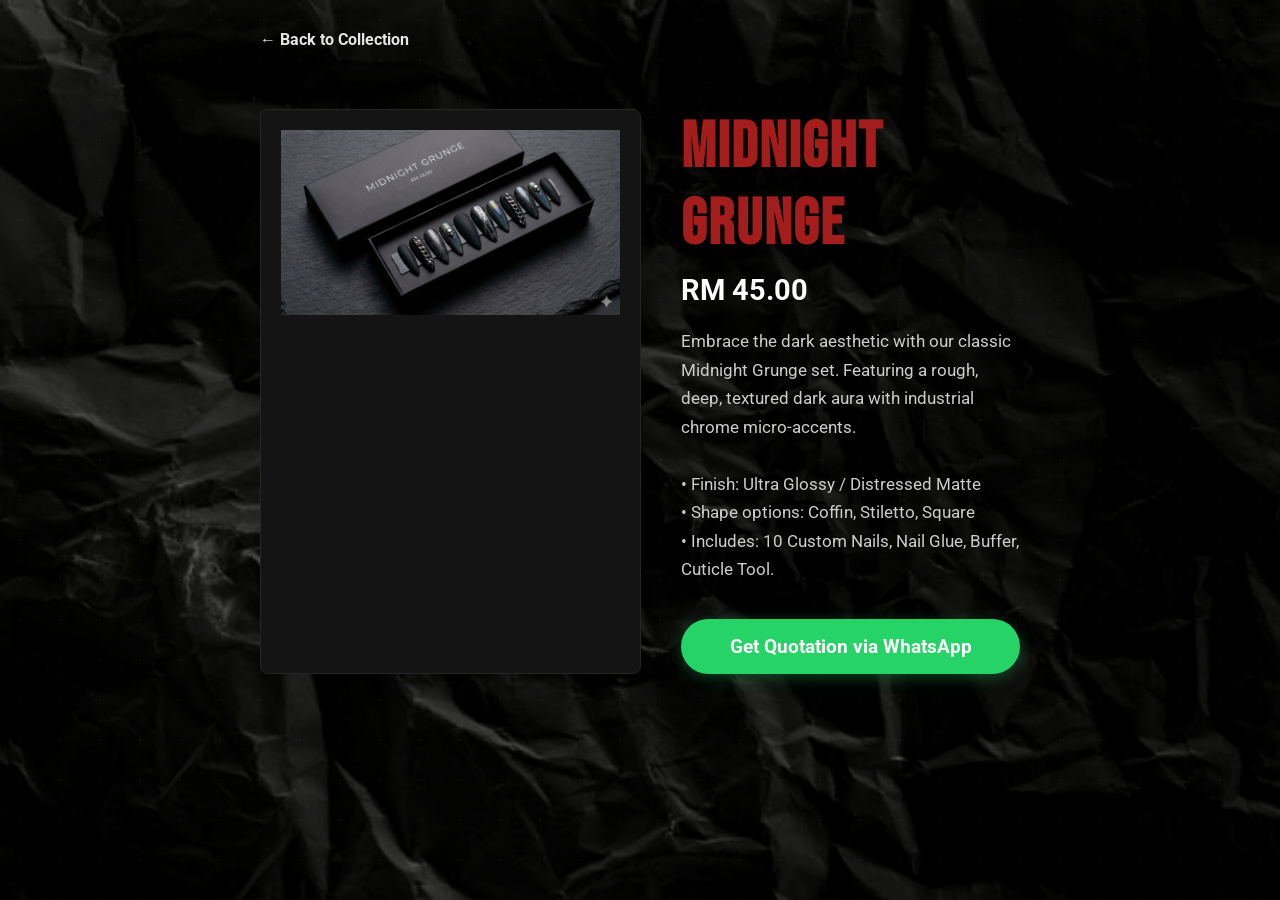
==== product-detail.html @ 24aa48a8 "detail" ====
<!DOCTYPE html>
<html lang="en">
<head>
    <meta charset="UTF-8">
    <meta name="viewport" content="width=device-width, initial-scale=1.0">
    <title>Product Details | Nocturne Press-On Nails</title>
    <link rel="icon" type="image/png" href="images/logo-circle.png">
    <link rel="stylesheet" href="styles.css">
    <link rel="preconnect" href="https://fonts.googleapis.com">
    <link rel="preconnect" href="https://fonts.gstatic.com" crossorigin>
    <link href="https://fonts.googleapis.com/css2?family=Bebas+Neue&family=Roboto:wght@400;700&display=swap" rel="stylesheet">
    
    <style>
        .detail-container {
            display: flex;
            flex-wrap: wrap;
            gap: 40px;
            padding: 40px 0;
            margin-top: 20px;
        }
        .detail-image-box {
            flex: 1;
            min-width: 300px;
            background: #141414;
            border: 1px solid #252525;
            border-radius: 8px;
            padding: 20px;
            text-align: center;
        }
        .detail-image-box img {
            width: 100%;
            max-height: 480px;
            object-fit: contain;
        }
        .detail-info-box {
            flex: 1;
            min-width: 300px;
            display: flex;
            flex-direction: column;
            justify-content: center;
        }
        .detail-title {
            font-family: 'Bebas Neue', sans-serif;
            font-size: 4rem;
            color: var(--brand-red);
            margin-bottom: 10px;
            letter-spacing: 2px;
        }
        .detail-price {
            font-size: 1.8rem;
            font-weight: bold;
            color: #ffffff;
            margin-bottom: 20px;
        }
        .detail-description {
            font-size: 1.05rem;
            line-height: 1.7;
            color: #ccc;
            margin-bottom: 35px;
            white-space: pre-line; /* Respects line breaks in our details text */
        }
        .quote-btn {
            display: inline-block;
            background-color: #25d366; 
            color: #ffffff;
            font-family: 'Roboto', sans-serif;
            font-weight: bold;
            font-size: 1.2rem;
            text-decoration: none;
            text-align: center;
            padding: 16px 32px;
            border-radius: 50px;
            transition: transform 0.2s, background-color 0.2s;
            box-shadow: 0 4px 15px rgba(37, 211, 102, 0.3);
        }
        .quote-btn:hover {
            transform: translateY(-3px);
            background-color: #20ba5a;
        }
        .back-link {
            color: var(--text-light);
            text-decoration: none;
            display: inline-block;
            margin-top: 30px;
            font-weight: bold;
            transition: color 0.2s;
        }
        .back-link:hover { color: var(--brand-red); }
    </style>
</head>
<body>
    
    <div class="stars-overlay"></div>

    <main class="main-content">
        <a href="index.html#shop" class="back-link">← Back to Collection</a>

        <div class="detail-container">
            <div class="detail-image-box">
                <img id="product-img-target" src="" alt="Press-On Nails View">
            </div>

            <div class="detail-info-box">
                <h1 id="product-title-target" class="detail-title">Loading...</h1>
                <p id="product-price-target" class="detail-price"></p>
                <p id="product-desc-target" class="detail-description"></p>

                <a id="whatsapp-btn-target" href="#" target="_blank" class="quote-btn">
                    Get Quotation via WhatsApp
                </a>
            </div>
        </div>
    </main>

    <script>
        // --- ALL 6 PRODUCTS DATA ARCHITECTURE ---
        const productsData = {
            "midnight-grunge": {
                title: "Midnight Grunge",
                price: "RM 45.00",
                img: "images/nail1.png",
                desc: "Embrace the dark aesthetic with our classic Midnight Grunge set. Featuring a rough, deep, textured dark aura with industrial chrome micro-accents.\n\n• Finish: Ultra Glossy / Distressed Matte\n• Shape options: Coffin, Stiletto, Square\n• Includes: 10 Custom Nails, Nail Glue, Buffer, Cuticle Tool."
            },
            "crimson-riot": {
                title: "Crimson Riot",
                price: "RM 50.00",
                img: "images/nail2.png",
                desc: "A bold statement of rebellion. Crimson Riot features an intense bleeding deep-red ombre blended into a midnight dark base.\n\n• Finish: Mirror Shine High Gloss\n• Shape options: Long Stiletto, Almond\n• Includes: 10 Custom Nails, Nail Glue, Buffer, Cuticle Tool."
            },
            "wave-riders": {
                title: "Wave Riders",
                price: "RM 50.00",
                img: "images/nail3.png",
                desc: "Ride the current with fluid, 3D textured water-droplet designs layered over a translucent deep oceanic base aura.\n\n• Finish: 3D Gel Texture\n• Shape options: Oval, Medium Almond\n• Includes: 10 Custom Nails, Adhesive Tabs, Buffer."
            },
            "chikawa": {
                title: "Chikawa",
                price: "RM 99.00",
                img: "images/nail4.png",
                desc: "The ultimate cute-meets-custom masterpiece. Fully hand-painted detailed portrait character art of Chiikawa paired with clear glass gems and sweet 3D element encapsulation.\n\n• Finish: Premium Handpainted Overlay\n• Shape options: Short Round, Medium Square\n• Includes: 10 Custom Art Nails, Premium Glue Pack, Prep Pads."
            },
            "vampire-matte": {
                title: "Vampire Matte",
                price: "RM 40.00",
                img: "images/nail5.png",
                desc: "Velvety, dark, and elegant. A full-coverage gothic configuration with a specialized light-absorbing matte structural top coat.\n\n• Finish: Suede Matte\n• Shape options: Ballerina, Long Coffin\n• Includes: 10 Custom Nails, Nail Glue, Prep Wipes."
            },
            "starboy-silver": {
                title: "Starboy Silver",
                price: "RM 55.00",
                img: "images/nail6.png",
                desc: "Futuristic stellar accents. Featuring crisp hand-painted silver metallic y2k stars layered on a clean smoky visual canvas.\n\n• Finish: Metallic Chrome Finish\n• Shape options: Square, Long Almond\n• Includes: 10 Custom Nails, Nail Glue, Full Prep Toolkit."
            }
        };

        // --- DYNAMIC RENDER CONTROLLER ---
        document.addEventListener("DOMContentLoaded", () => {
            // Read URL variables (e.g., ?item=chikawa)
            const urlParams = new URLSearchParams(window.location.search);
            const productKey = urlParams.get('item');

            // Find product matching the URL key, fallback to midnight-grunge if not found
            const product = productsData[productKey] || productsData["midnight-grunge"];

            // Inject the data directly into elements
            document.getElementById("product-title-target").innerText = product.title;
            document.getElementById("product-price-target").innerText = product.price;
            document.getElementById("product-desc-target").innerText = product.desc;
            document.getElementById("product-img-target").src = product.img;
            document.getElementById("product-img-target").alt = product.title;

            // Generate clean encoded WhatsApp message string
            const whatsappBaseNumber = "60123022659";
            const customMessage = `Hi, I would like to get the ${product.title} press on set!`;
            const encodedMessage = encodeURIComponent(customMessage);

            // Hook message right into the action button link
            document.getElementById("whatsapp-btn-target").href = `https://wa.me/${whatsappBaseNumber}?text=${encodedMessage}`;
        });
    </script>
</body>
</html>
---- styles.css ----
/* --- GLOBAL CONFIG & THEME --- */
:root {
    --bg-dark: #050505; /* Blackest black */
    --brand-red: #a31d1d;
    --text-light: #e6e6e6;
    --paper-cream: #f2ebd9;
    --paper-shadow: rgba(0, 0, 0, 0.7);
}

html {
    scroll-behavior: smooth;
}

* { 
    box-sizing: border-box; 
    margin: 0; 
    padding: 0; 
}

body {
    background-color: var(--bg-dark);
    background-image: url('images/black-paper-texture.jpg');
    background-repeat: repeat; 
    background-size: cover; 
    color: var(--text-light);
    font-family: 'Roboto', sans-serif;
    padding-bottom: 130px;
    overflow-x: hidden;
}

.stars-overlay {
    position: fixed; top: 0; left: 0; width: 100vw; height: 100vh;
    background-image: radial-gradient(white 1px, transparent 0);
    background-size: 40px 40px; opacity: 0.04; pointer-events: none; z-index: -1;
}

/* --- POSTER HERO AREA --- */
.hero-poster {
    position: relative;
    max-width: 800px;
    height: 850px; 
    margin: 20px auto;
    background: transparent; 
    border: none; 
    box-shadow: none; 
    display: flex;
    flex-direction: column;
    padding-top: 40px;
}

.sub-logo { 
    font-family: 'Roboto', sans-serif;
    font-weight: 700;
    font-size: 1rem; 
    letter-spacing: 5px; 
    color: var(--text-light);
    z-index: 10;
    text-transform: uppercase;
    text-align: center;
}

.logo-wrapper {
    position: relative;
    margin-left: -50px; 
    z-index: 20; 
}

.main-logo { 
    font-family: 'Monsieur La Doulaise', cursive; 
    font-size: 14rem; 
    color: var(--brand-red); 
    font-weight: normal; 
    letter-spacing: -2px;
    margin-top: -10px;
    pointer-events: none;
    white-space: nowrap;
    position: relative;
    z-index: 21;
}

/* Giant Right-Hand Vinyl Display */
.vinyl-container {
    position: absolute;
    top: 220px;
    right: -100px; 
    z-index: 5;
}

.vinyl-display { 
    width: 520px; 
    height: 520px; 
    border-radius: 50%; 
    background: #050505; 
    border: 12px solid #141414; 
    box-shadow: -10px 15px 40px rgba(0,0,0,0.9);
    overflow: hidden;
}

.spinning-vinyl { 
    width: 100%; 
    height: 100%; 
    border-radius: 50%; 
    object-fit: cover; 
    animation: spin 12s linear infinite; 
}

/* Clean, Left-Aligned Welcome Text */
.welcome-text-container { 
    position: absolute;
    bottom: 120px;
    left: 50px; 
    z-index: 25; 
    text-align: left; 
    display: flex;
    flex-direction: column;
    gap: 0px;
}

.welcome-heading {
    font-family: 'Bebas Neue', sans-serif;
    font-size: 4rem; 
    color: #ffffff; 
    line-height: 0.9;
    letter-spacing: 2px;
    text-transform: lowercase; 
}

/* --- STRUCTURE AND SECTIONS --- */
.main-content { 
    max-width: 800px; 
    margin: 0 auto; 
    padding: 0 20px; 
}

section { 
    padding: 60px 0; 
    border-bottom: 1px dashed rgba(255,255,255,0.1); 
}

.section-title { 
    font-family: 'Bebas Neue', sans-serif; 
    font-size: 3.8rem; 
    text-align: center; 
    letter-spacing: 2px;
    margin-bottom: 25px; 
}

.section-subtitle { 
    font-family: 'Roboto', sans-serif;
    text-align: center; 
    color: #aaa; 
    margin-top: -15px; 
    margin-bottom: 40px; 
    letter-spacing: 1px;
}

.text-red { color: var(--brand-red); }

/* --- PAPER CARDS --- */
.paper-card { 
    background-color: var(--paper-cream); 
    color: #111; 
    box-shadow: 4px 10px 25px var(--paper-shadow); 
    border-radius: 1px; 
    clip-path: polygon(1% 2%, 99% 0%, 100% 98%, 0% 97%); 
}

/* --- CATALOG CARD STYLES --- */
.product-grid { 
    display: grid; 
    grid-template-columns: repeat(auto-fit, minmax(200px, 1fr)); 
    gap: 25px; 
}

.product-card { 
    background: #141414; 
    border: 1px solid #252525; 
    border-radius: 8px; /* ADD THIS LINE: Makes the card corners rounded */
    padding: 15px; 
    text-align: center; 
    transition: transform 0.2s; 
    overflow: hidden;   /* Ensures the background/image doesn't bleed past the rounded corners */
}

.product-card:hover { 
    transform: translateY(-10px); 
    border-color: var(--brand-red); 
}

/* FIXED AND RENAMED SELECTOR FROM PLACEHOLDER TO IMG */
.product-img { 
    width: 100%; 
    height: 250px; 
    object-fit: contain; 
    background: #111111; 
    border-radius: 4px;  
    margin-bottom: 15px; 
    display: block;
}

.product-title { 
    font-family: 'Bebas Neue', sans-serif; 
    font-size: 2rem; 
    letter-spacing: 1px;
    margin-bottom: 5px; 
}

.product-price { 
    font-family: 'Roboto', sans-serif; 
    font-weight: bold; 
    color: var(--brand-red); 
    font-size: 1.2rem; 
}

/* --- ORDER PROCESS STEP CARDS --- */
.order-steps { display: flex; flex-direction: column; gap: 20px; align-items: center; }
.step-card { padding: 25px; width: 100%; max-width: 500px; }
.step-card h3 { 
    font-family: 'Monsieur La Doulaise', cursive; 
    color: var(--brand-red); 
    font-size: 3rem; 
    font-weight: normal;
    line-height: 0.9;
    margin-bottom: 10px; 
}
.step-card p {
    font-family: 'Roboto', sans-serif;
    font-size: 1rem;
    font-weight: 700;
    line-height: 1.4;
    letter-spacing: 0.5px;
}
.tape-1 { transform: rotate(-1.5deg); } 
.tape-2 { transform: rotate(1deg); } 
.tape-3 { transform: rotate(-0.5deg); }

.whatsapp-container { display: flex; align-items: center; justify-content: space-between; margin-top: 15px; background: rgba(0,0,0,0.06); padding: 10px; border: 1px dashed #bbb; }
.wa-link { font-family: 'Roboto', sans-serif; font-weight: bold; color: #0b6623; text-decoration: none; font-size: 1rem; }
.qr-img { width: 65px; height: 65px; background: white; padding: 2px; }

/* --- CARE INSTRUCTIONS --- */
.dual-guide { display: flex; flex-wrap: wrap; gap: 40px; }
.guide-column { flex: 1; min-width: 280px; }
.guide-block p { font-family: 'Roboto', sans-serif; font-size: 1rem; margin-bottom: 15px; line-height: 1.6; color: #ccc; }
.guide-block strong { color: var(--brand-red); font-family: 'Roboto', sans-serif; font-size: 1.1rem; }

/* --- FOOTER LAYOUT --- */
.site-footer { text-align: center; padding: 50px 0; font-size: 0.9rem; color: #666; font-family: 'Roboto', sans-serif; }
.site-footer p { margin-bottom: 10px; }

/* --- STICKY NAV TRACK BUTTONS --- */
.media-controls { 
    position: fixed; 
    bottom: 0; 
    left: 0; 
    width: 100%; 
    background: rgba(10, 10, 10, 0.98); 
    border-top: 2px solid var(--brand-red); 
    display: flex; 
    justify-content: center; 
    gap: 50px; 
    padding: 16px 0 22px; 
    z-index: 100; 
    backdrop-filter: blur(8px); 
}

.control-btn { 
    position: relative;
    width: 65px;
    height: 44px;
    display: flex; 
    flex-direction: column; 
    align-items: center; 
    justify-content: flex-start;
    text-decoration: none; 
    border: none; 
    cursor: pointer; 
}

.control-btn span { 
    font-family: 'Roboto', sans-serif; 
    font-weight: 700; 
    font-size: 0.72rem; 
    color: var(--brand-red); 
    letter-spacing: 1px; 
    position: absolute;
    bottom: -14px;
}

.nav-icon { 
    position: absolute; 
    top: 0;
    transition: opacity 0.4s cubic-bezier(0.4, 0, 0.2, 1), transform 0.4s cubic-bezier(0.4, 0, 0.2, 1); 
}

.nav-icon svg { 
    width: 26px; 
    height: 26px; 
    fill: var(--brand-red); 
}

.media-controls .nav-icon.default { opacity: 1; transform: scale(1); }
.media-controls .nav-icon.scrolled { opacity: 0; transform: scale(0.6); }

.media-controls.is-scrolled .nav-icon.default {
    opacity: 0 !important;
    transform: scale(0.6) !important;
}

.media-controls.is-scrolled .nav-icon.scrolled {
    opacity: 1 !important;
    transform: scale(1) !important;
}

.control-btn:hover .nav-icon svg { fill: var(--text-light); }
.control-btn:hover span { color: var(--text-light); }

@keyframes spin { 100% { transform: rotate(360deg); } }

/* --- RESPONSIVE ADJUSTMENTS --- */
@media(max-width: 768px) {
    .hero-poster { height: 650px; width: 100%; }
    .logo-wrapper { margin-left: 0px; }
    .main-logo { font-size: 9rem; letter-spacing: 0; }
    
    .vinyl-container { top: 180px; right: -80px; }
    .vinyl-display { width: 320px; height: 320px; border-width: 8px; }
    
    .welcome-text-container { left: 20px; bottom: 80px; }
    .welcome-heading { font-size: 2.5rem; } 
    
    .section-title { font-size: 3rem; }
    .media-controls { gap: 15px; justify-content: space-evenly; padding: 12px 10px 18px; }
}

@media(max-width: 480px) {
    .hero-poster { height: 500px; padding-top: 20px; }
    
    .sub-logo { font-size: 0.85rem; letter-spacing: 3px; }
    .main-logo { font-size: 6rem; margin-top: 0; }
    
    .vinyl-container { top: 150px; right: -50px; }
    .vinyl-display { width: 220px; height: 220px; border-width: 5px; }
    
    .welcome-text-container { left: 15px; bottom: 30px; }
    .welcome-heading { font-size: 1.8rem; }
    
    .section-title { font-size: 2.5rem; }
    .step-card { padding: 15px; }
    .step-card h3 { font-size: 2.2rem; }
    
    .whatsapp-container { flex-direction: column; gap: 10px; text-align: center; }
}
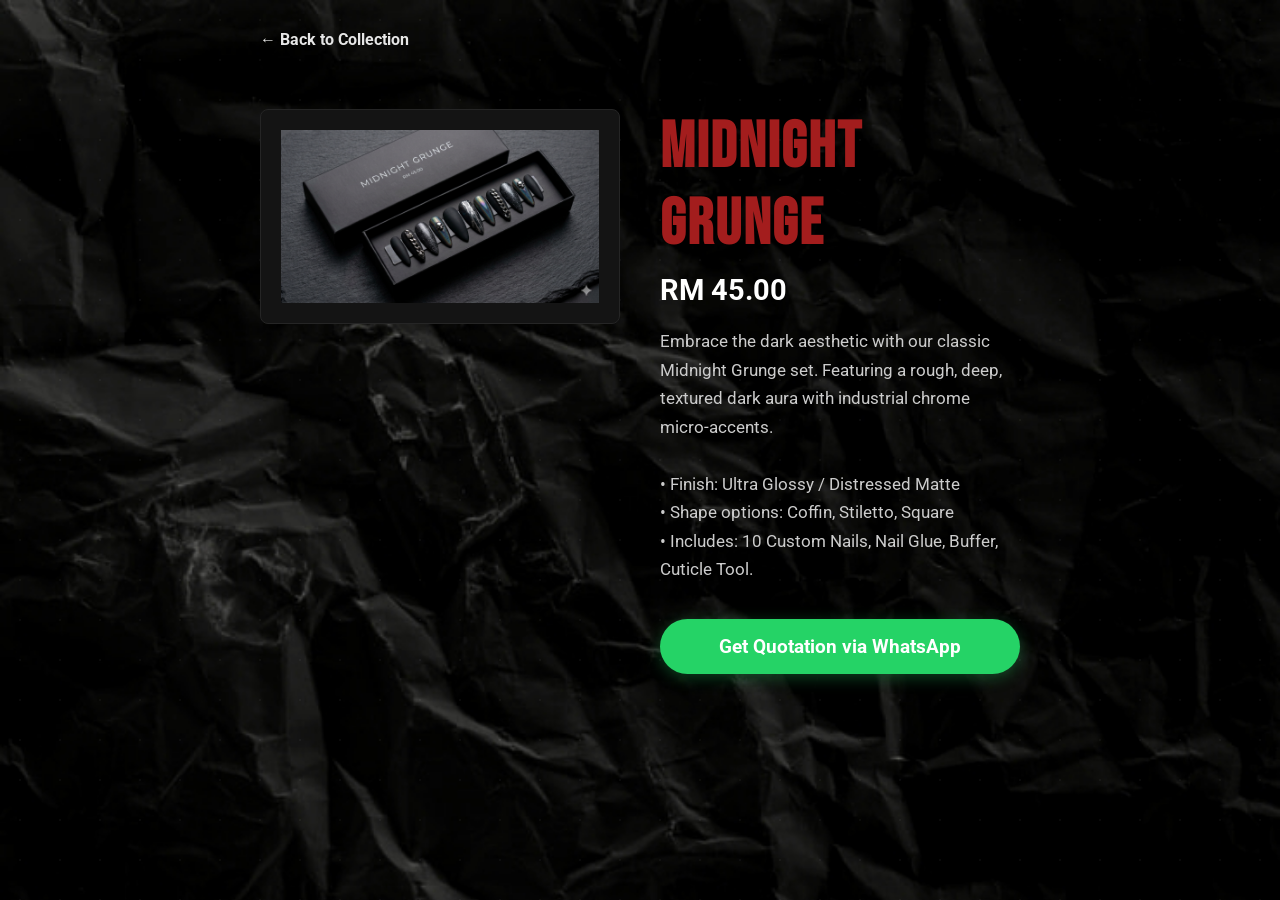
==== commit b1981ac6: "border" ====
--- a/product-detail.html
+++ b/product-detail.html
@@ -19,18 +19,23 @@
             margin-top: 20px;
         }
         .detail-image-box {
-            flex: 1;
-            min-width: 300px;
-            background: #141414;
-            border: 1px solid #252525;
-            border-radius: 8px;
-            padding: 20px;
-            text-align: center;
+        flex: 1;
+        min-width: 300px;
+        text-align: center;
+        /* Aligns the image container to the top so it doesn't stretch to match the right column's height */
+        align-self: flex-start; 
         }
+
         .detail-image-box img {
-            width: 100%;
-            max-height: 480px;
-            object-fit: contain;
+        width: 100%;
+        max-height: 480px;
+        object-fit: contain;
+        /* Move the styling directly onto the image so the background wraps precisely to its proportions */
+        background: #141414;
+        border: 1px solid #252525;
+        border-radius: 8px;
+        padding: 20px;
+        display: block;
         }
         .detail-info-box {
             flex: 1;
